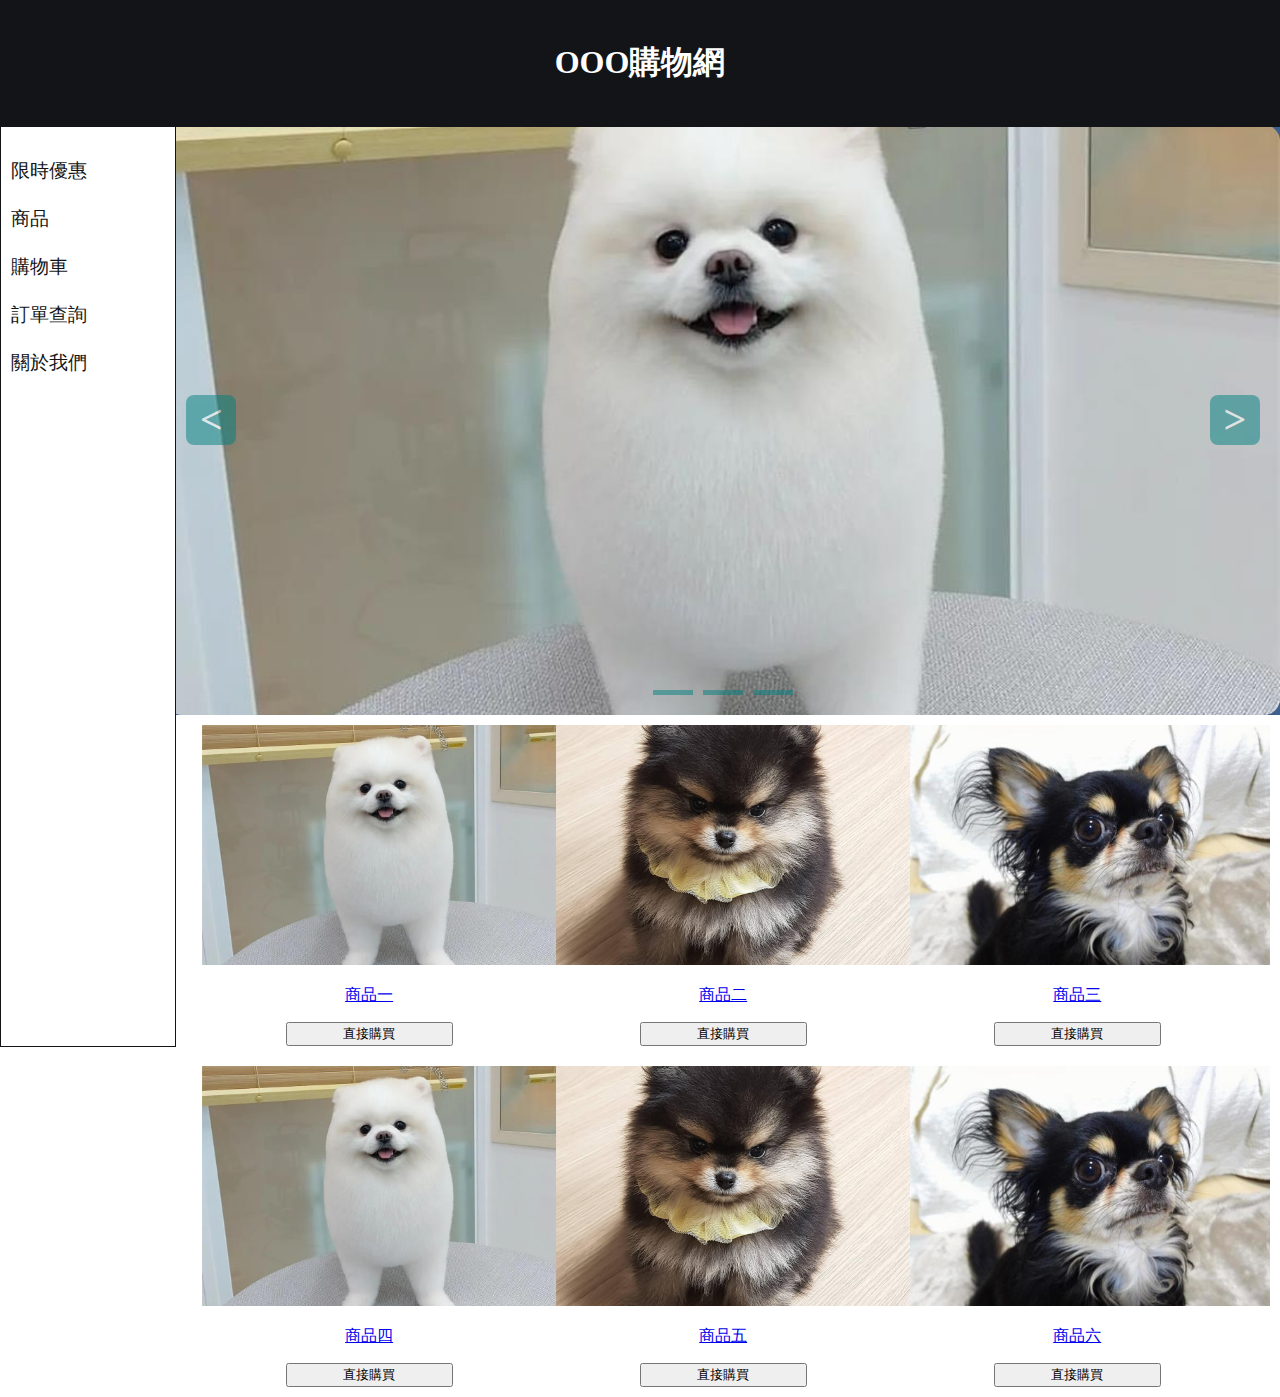
==== index.html @ fae3a75e "first commit" ====
<!DOCTYPE html>
<html>
<head>
    <meta charset="utf-8"/>
    <title>=.=</title>
    <link rel="stylesheet" type="text/css" href="style.css">
    <script src='https://cdnjs.cloudflare.com/ajax/libs/jquery/3.5.1/jquery.min.js'></script>
    <script src='Event.js'></script>
    <script>
        $(document).ready(function () {
            getAll();
        });
        $(window).on("unload", function() { });
    </script>
</head>
<body>
    <div class="setbody">
        <div class="header">
            <h1>OOO購物網</h1>
        </div>

        <div class="mainbody">  <!-- header以下主要區塊 -->
            <div class="options">
                <br>
                <a href="discount.html">限時優惠</a><br>
                <a href="https://www.youtube.com">商品</a><br>
                <a href="cart.html">購物車</a><br>
                <a href="https://www.youtube.com">訂單查詢</a><br>
                <a href="https://www.youtube.com">關於我們</a>
            </div>

            <div class="rightbody">
                <div class="slider">
                    <div class="carousel">
                        <div class="container">
                            <a href="https://www.youtube.com" target="_blank"
                                ><img src="博美1.jpg"
                            /></a>
                            <a href="https://www.youtube.com" target="_blank"
                                ><img src="博美2.jpg"
                            /></a>
                            <a href="https://www.youtube.com" target="_blank"
                                ><img src="博美3.jpeg"
                            /></a>
                        </div>
                        <div class="shift">
                            <div class="btn left" onclick="leftShift()">&lt;</div>
                            <div class="btn right" onclick="rightShift()">&gt;</div>
                        </div>
                        <div class="bottom"></div>
                    </div>
                </div>

                <div class="row">
                    <div class="product">
                        <a href="product.html">
                        <img src="博美1.jpg" alt="圖片一">
                        <p>商品一</p></a>
                        <a href="#"><button type="button" style="width: 50%">直接購買</button></a>
                    </div>
                    <div class="product">
                        <a href="https://www.youtube.com" target="_blank">
                        <img src="博美2.jpg" alt="圖片二">
                        <p>商品二</p>
                        <button type="button" style="width: 50%">直接購買</button></a>
                    </div>
                    <div class="product">
                        <a href="https://www.youtube.com" target="_blank">
                        <img src="博美3.jpeg" alt="圖片三">
                        <p>商品三</p>
                        <button type="button" style="width: 50%">直接購買</button></a>
                    </div>
                    <div class="product">
                        <a href="https://www.youtube.com" target="_blank">
                        <img src="博美1.jpg" alt="圖片四">
                        <p>商品四</p>
                        <button type="button" style="width: 50%">直接購買</button></a>
                    </div>
                    <div class="product">
                        <a href="https://www.youtube.com" target="_blank">
                        <img src="博美2.jpg" alt="圖片五">
                        <p>商品五</p>
                        <button type="button" style="width: 50%">直接購買</button></a>
                    </div>
                    <div class="product">
                        <a href="https://www.youtube.com" target="_blank">
                        <img src="博美3.jpeg" alt="圖片六">
                        <p>商品六</p>
                        <button type="button" style="width: 50%">直接購買</button></a>
                </div>
            </div>
        </div>
    </div>

</body>
</html>

<script>
    let index = 0

    // 圖片數量
    let imageCount = document.querySelectorAll(
        ".carousel .container img"
    ).length

    const bottom = document.querySelector(".carousel .bottom")
    for (let i = 0; i < imageCount; i++) {
        const indicator = document.createElement("div")
        indicator.classList.add("indicator")
        indicator.onclick = () => setIndex(i)
    
        bottom.append(indicator)
    }

    function createAuto() {
        return setInterval(() => {
            index++
            refresh()
        }, 3000)
    }   
    // 自動滾動
    let autoTimer = createAuto()

    function refresh() {
        if (index < 0) {
            // 下標小於 0 時，設置最右的圖片
            index = imageCount - 1
        } else if (index >= imageCount) {
            // 下標超過上限時，設置最左的圖片
            index = 0
        }
    
        // 輪播框
        let carousel = document.querySelector(".carousel")
        let width = getComputedStyle(carousel).width
        width = Number(width.slice(0, -2))
    
        carousel.querySelector(".container").style.left =
            index * width * -1 + "px"
    }

    let refreshWrapper = (func) => {
        // refresh 裝飾器
        return function (...args) {
            let result = func(...args)
            refresh()
        
            // 重製自動滾動
            clearInterval(autoTimer)
            autoTimer = createAuto()
            return result
        }
    }

    let leftShift = refreshWrapper(() => {
        index--
    })
    let rightShift = refreshWrapper(() => {
        index++
    })

    let setIndex = refreshWrapper((idx) => {
        index = idx
    })

    refresh()
</script>
---- style.css ----
body {
    margin: 0;
    padding: 0;
    padding-top: 100px; 
}

.setbody {
    display: flex;
    margin: 0;
    padding: 0;
    padding-top: 25px; 
}

.header {
    flex:none;
    position: fixed; /* 將頭部固定在頂部 */
    top: 0; /* 確保它在頂部 */
    width: 100%;
    background-color: #121417;
    color: white;
    text-align: center;
    padding: 20px 0;
    z-index: 1000; /* 確保頭部始終在其他內容之上 */
}

.mainbody {
    flex:auto;
    /* margin-top: 66px; */
    display: flex;
    height: 100%;
    flex-direction:column
}

/* .options {
    display: flex;
    justify-content: space-around;
    background-color: #FFFFFF	;
    padding: 10px;
}

.options a {
    color: #121417;
    text-decoration: none;
} */

.options {
    flex:none;
    width: 12%;
    display: flex;
    border-style:solid;
    border-width: 1px ;
    border-color: #121417;
    flex-direction: column;
    align-items: flex-start;
    justify-content: flex-start;
    background-color: #FFFFFF;
    padding: 10px;
    position: fixed;
    height: 100%;
    font-size:0.5cm;
    /* top: 20; */
    /* left: 0;
    width: 10%; */
    z-index: 900;
    /* margin-top: 17px; */
}
  
.options a {
    color: #121417;
    text-decoration: none;
}
  
.rightbody{
    flex:auto;
    margin-left: 13%;
}

.slider {
    width: 100%;
    height: 590px;
    /* margin-top: 66px; */
    border: 1px ;
    background-color: #3e5e8d;
}

.carousel {
    width: 100%;
    height: 590px;

    border-radius: 16px;

    overflow: hidden;

    position: relative;
}

.carousel .container {
    width: 100%;
    height: 100%;

    position: relative;
    left: 0;

    display: flex;

    /* 過度動畫 1s */
    transition: all 1s;
}

.carousel .container a {
    width: 100%;
    height: 100%;
    flex-shrink: 0;
}

.carousel .container a img {
    width: 100%;
    height: 100%;
    object-fit: cover;
}

.carousel .shift .btn {
    /* 絕對位置、垂直置中 */
    position: absolute;
    top: 0;
    bottom: 0;
    margin: auto 0;

    background-color: teal;
    color: white;

    width: 50px;
    height: 50px;
    border-radius: 8px;

    font-size: 40px;
    font-weight: bold;

    /* 文字水平垂直置中 */
    line-height: 50px;
    text-align: center;

    cursor: pointer;

    user-select: none;

    /* 不透明度 0.5 */
    opacity: 0.5;
}
.carousel .shift .left {
    left: 20px;
}
.carousel .shift .right {
    right: 20px;
}

.carousel .bottom {
    position: absolute;
    bottom: 20px;

    /* 絕對位置、垂直置中 */
    left: 0;
    right: 0;
    margin: 0 auto;
    width: max-content;
    display: flex;
    gap: 10px;
}

.carousel .bottom .indicator {
    height: 5px;
    width: 40px;
    background-color: teal;
    opacity: 0.5;
    cursor: pointer;
}

.carousel:hover .bottom .indicator {
    opacity: 1;
}
.carousel:hover .shift .btn {
    opacity: 1;
}

.row {
    width: 100%;
    height: 350px;
    display:flex;
    justify-content: center;
    align-items: center;
    flex-wrap: wrap;
}

.productpage{
    width: 100%; 
    height: 500px;
    flex: auto;
    margin-left: 14%;
    display:flex;
    flex-direction: row;
    /* justify-content: center;
    align-items: center; */
}

.showproduct{
    width: 50%;
    display: flex;
    flex-direction: column;
    align-items: center;
    justify-content: center;
    font-size:0.8cm;
}

.producttext{
    flex:auto;
    /* width: 12%;
    align-items: flex-start;
    justify-content: flex-start; */
    font-size:0.6cm;
    text-align: left;
    
}


.showproduct img {
    width: 480px;  /* 設定圖片寬度 */
    height: 320px; /* 設定圖片高度 */
    object-fit: cover; /* 保持圖片的比例 */
}

.product {
    width: 30%;
    padding: 10px;
    text-align: center;
}

.product img {
    width: 360px;  /* 設定圖片寬度 */
    height: 240px; /* 設定圖片高度 */
    object-fit: cover; /* 保持圖片的比例 */
}

.cartpage{
    width: 100%; 
    height: 100px;
    flex: auto;
    margin-left: 13%;
    margin-top: 2%;
    display:flex;
    flex-direction: row;
    /* justify-content: center; */
    align-items: center;
    /* background-color: antiquewhite; */
    border: #121417 solid 2px; 

    
}

.carttitle{
    /* background-color: aqua; */
    flex: none;
    width: 200px;
    height: 50px;
    margin-left: 10px;
    margin-right: 60px;
    text-align: center;
    line-height: 50px;
    font-size:0.6cm;
    border-bottom: #121417 solid 2px; 
    height:50px;    
}

.cartdetail{
    width: 100%; 
    height: 600px;
    flex: auto;
    margin-left: 13%;
    display:flex;
    flex-direction: row;
    /* justify-content: center; */
    align-items: center;
    background-color: rgb(233, 233, 233);
}

.box{
    width: 1000px;
    height: 400px;
    margin-top: 30px;
    margin-left: 230px;
    border: 1px solid rgb(0, 0, 0);
}
.top{
    width: 700px;
    display: flex;
    justify-content: space-between;
    padding: 0px 30px;
    align-items: center;
    font-size: 0.7cm;
}
table{
    width: 680px;
    text-align: center;
    margin: 0 auto;  
}
table tr td{
    padding: 10px 0;
}
table tr td img{
    width: 60px;
    height: 80px;
}
table tr td input{
    width: 45px;
    text-align: center;
    outline: none;
}
table tr td button{
    width: 20px;
    height: 20px;
}
table tr td p{
    font-size: 14px;
}
.foot{
    width: 680px;
    height: 50px;
    margin: 0 auto;
    display: flex;
    justify-content: flex-end;
    align-items: center;
    border-top: 1px dotted gray;
}
.foot span:nth-of-type(2){
    margin-right: 500px;
    font-size: 18px;
    color: red;
}
.foot button{
    width: 60px;
    height: 30px;
    border: none;
    background-color: red;
    color: white;
    border-radius: 8px;
}
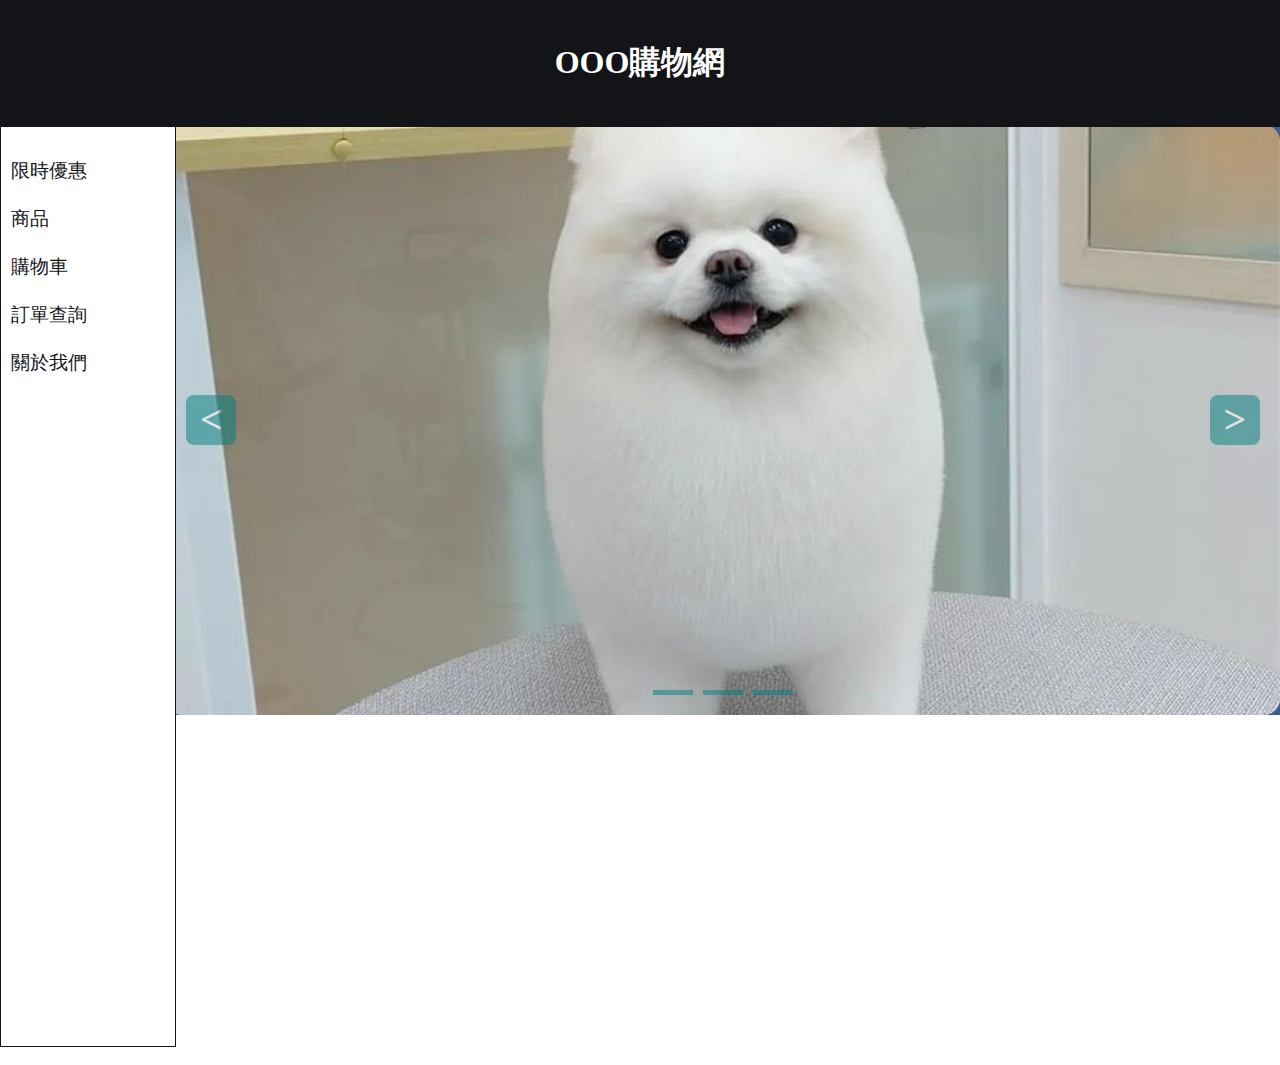
==== commit 00a296df: "add file" ====
--- a/index.html
+++ b/index.html
@@ -7,10 +7,10 @@
     <script src='https://cdnjs.cloudflare.com/ajax/libs/jquery/3.5.1/jquery.min.js'></script>
     <script src='Event.js'></script>
     <script>
-        $(document).ready(function () {
-            getAll();
-        });
-        $(window).on("unload", function() { });
+        // $(document).ready(function () {
+        //     getAll();
+        // });
+        // $(window).on("unload", function() { });
     </script>
 </head>
 <body>
@@ -23,7 +23,7 @@
             <div class="options">
                 <br>
                 <a href="discount.html">限時優惠</a><br>
-                <a href="https://www.youtube.com">商品</a><br>
+                <a href="productPage.html">商品</a><br>
                 <a href="cart.html">購物車</a><br>
                 <a href="https://www.youtube.com">訂單查詢</a><br>
                 <a href="https://www.youtube.com">關於我們</a>
@@ -51,42 +51,8 @@
                     </div>
                 </div>
 
-                <div class="row">
-                    <div class="product">
-                        <a href="product.html">
-                        <img src="博美1.jpg" alt="圖片一">
-                        <p>商品一</p></a>
-                        <a href="#"><button type="button" style="width: 50%">直接購買</button></a>
-                    </div>
-                    <div class="product">
-                        <a href="https://www.youtube.com" target="_blank">
-                        <img src="博美2.jpg" alt="圖片二">
-                        <p>商品二</p>
-                        <button type="button" style="width: 50%">直接購買</button></a>
-                    </div>
-                    <div class="product">
-                        <a href="https://www.youtube.com" target="_blank">
-                        <img src="博美3.jpeg" alt="圖片三">
-                        <p>商品三</p>
-                        <button type="button" style="width: 50%">直接購買</button></a>
-                    </div>
-                    <div class="product">
-                        <a href="https://www.youtube.com" target="_blank">
-                        <img src="博美1.jpg" alt="圖片四">
-                        <p>商品四</p>
-                        <button type="button" style="width: 50%">直接購買</button></a>
-                    </div>
-                    <div class="product">
-                        <a href="https://www.youtube.com" target="_blank">
-                        <img src="博美2.jpg" alt="圖片五">
-                        <p>商品五</p>
-                        <button type="button" style="width: 50%">直接購買</button></a>
-                    </div>
-                    <div class="product">
-                        <a href="https://www.youtube.com" target="_blank">
-                        <img src="博美3.jpeg" alt="圖片六">
-                        <p>商品六</p>
-                        <button type="button" style="width: 50%">直接購買</button></a>
+                <div class="row" id="com-list">
+
                 </div>
             </div>
         </div>
@@ -96,6 +62,7 @@
 </html>
 
 <script>
+    let row = getAll()
     let index = 0
 
     // 圖片數量
